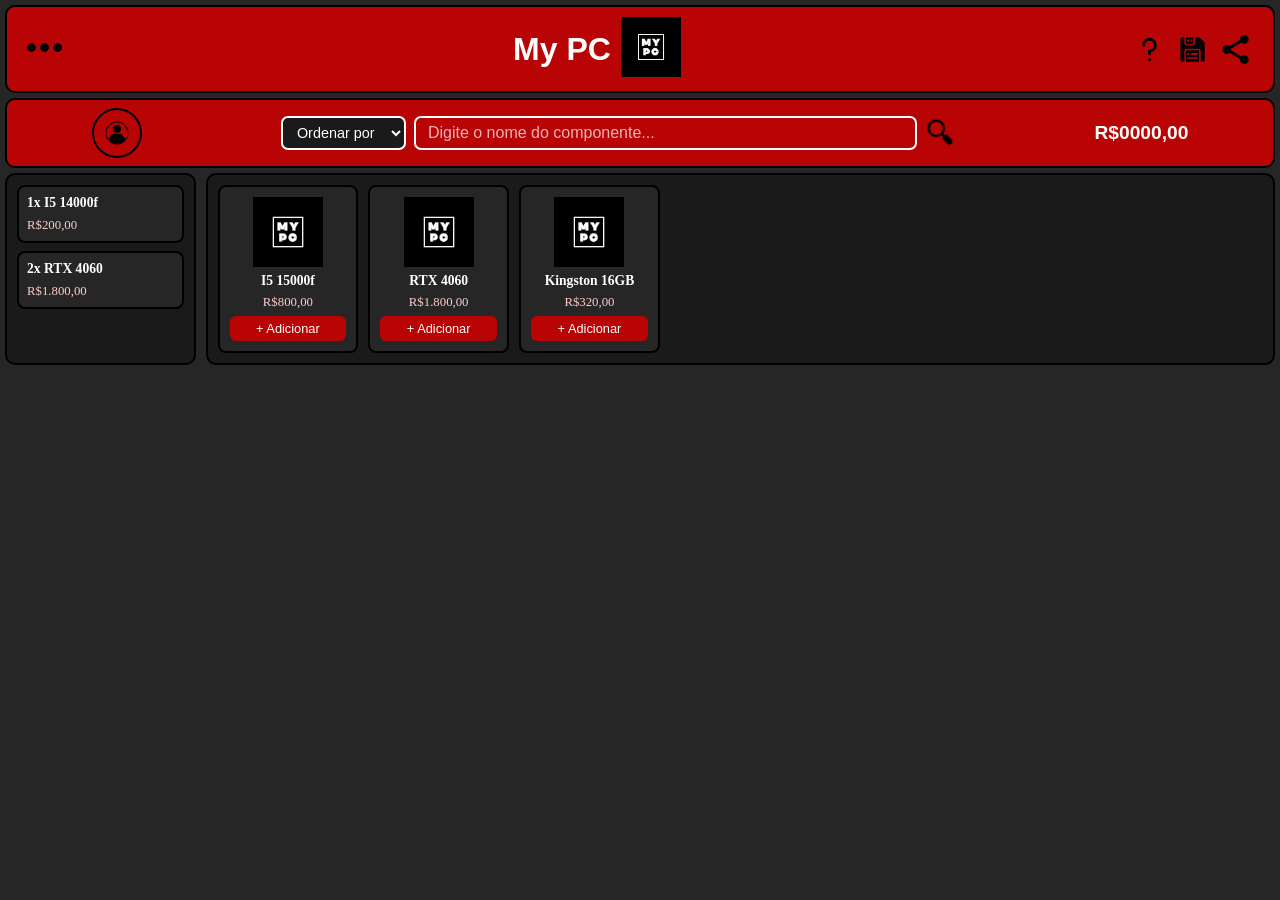
==== index.html @ f689a7f4 "First commit just html and css" ====
<!doctype html>
<html lang="pt-br">
  <head>
    <meta charset="UTF-8" />
    <meta name="viewport" content="width=device-width, initial-scale=1.0" />
    <link rel="stylesheet" href="style.css" />
    <title>My Best PC</title>
  </head>
  <body>
    <header>
      <figure>
        <img id="settings" src="img/settings.png" alt="Configurações" />
      </figure>

      <div class="nome">
        <h1>My PC</h1>
        <figure>
          <img src="img/logo.png" alt="My pc logo" />
        </figure>
      </div>

      <div class="options">
        <figure>
          <img src="img/more.png" alt="Mais" />
          <img src="img/save.png" alt="Salvar" />
          <img src="img/share.png" alt="Compartilhar" />
        </figure>
      </div>
    </header>

    <nav>
      <div class="login">
        <img src="img/avatar.png" alt="Login" />
      </div>

      <div class="pesquisa">
        <select>
          <option>Ordenar por</option>
          <option>Menor preço</option>
          <option>Maior preço</option>
          <option>Nome A-Z</option>
        </select>
        <input type="text" placeholder="Digite o nome do componente..." />
        <button>
          <img src="img/search.png" alt="Pesquisar" />
        </button>
      </div>

      <div class="valor">
        <p>R$0000,00</p>
      </div>
    </nav>

    <div class="container">
      <aside>
        <div class="card-produto">
          <p>1x I5 14000f</p>
          <span>R$200,00</span>
        </div>

        <div class="card-produto">
          <p>2x RTX 4060</p>
          <span>R$1.800,00</span>
        </div>
      </aside>

      <main>
        <div class="produtos-grid">
          <div class="card-main">
            <img src="img/logo.png" alt="I5 15000f" />
            <p>I5 15000f</p>
            <span>R$800,00</span>
            <button class="btn-carrinho">+ Adicionar</button>
          </div>

          <div class="card-main">
            <img src="img/logo.png" alt="RTX 4060" />
            <p>RTX 4060</p>
            <span>R$1.800,00</span>
            <button class="btn-carrinho">+ Adicionar</button>
          </div>

          <div class="card-main">
            <img src="img/logo.png" alt="Kingston 16GB" />
            <p>Kingston 16GB</p>
            <span>R$320,00</span>
            <button class="btn-carrinho">+ Adicionar</button>
          </div>
        </div>
      </main>
    </div>

    <script src="script.js"></script>
  </body>
</html>
---- style.css ----
* {
  margin: 0;
  padding: 0;
  box-sizing: border-box;
}

body {
  background-color: #262626;
  color: white;
}

/* ── HEADER ── */
header {
  background-color: #b80404;
  font-family: Arial, sans-serif;
  display: flex;
  justify-content: space-between;
  align-items: center;
  gap: 10px;
  padding: 10px 20px;
  border: 2px solid black;
  border-radius: 10px;
  margin: 5px;
}

.nome {
  display: flex;
  align-items: center;
  gap: 10px;
}

.nome h1 {
  font-size: clamp(1rem, 2.5vw, 2rem);
  white-space: nowrap;
}

.nome img {
  width: clamp(30px, 5vw, 60px);
}

.options figure {
  display: flex;
  align-items: center;
  gap: 8px;
}

.options img {
  width: clamp(20px, 3vw, 35px);
  cursor: pointer;
}

#settings {
  width: clamp(20px, 3vw, 35px);
  cursor: pointer;
}

/* ── NAV ── */
nav {
  margin: 5px;
  background-color: #b80404;
  display: flex;
  justify-content: space-around;
  align-items: center;
  padding: 8px 20px;
  border: 2px solid black;
  border-radius: 10px;
  gap: 10px;
}

.pesquisa {
  display: flex;
  align-items: center;
  gap: 8px;
  width: 55%;
}

.pesquisa select {
  padding: 6px 10px;
  background: #1a1a1a;
  color: white;
  border: 2px solid white;
  border-radius: 7px;
  font-size: clamp(0.65rem, 1.2vw, 0.9rem);
  cursor: pointer;
  flex-shrink: 0;
}

.pesquisa input {
  padding: 6px 12px;
  width: 100%;
  background: none;
  border: 2px solid white;
  border-radius: 7px;
  color: white;
  font-size: clamp(0.7rem, 1.5vw, 1rem);
}

input::placeholder {
  color: rgba(255, 255, 255, 0.7);
}

.pesquisa button {
  background: none;
  border: none;
  cursor: pointer;
  padding: 0;
  flex-shrink: 0;
}

.pesquisa button img {
  width: clamp(20px, 3vw, 30px);
}

.login {
  display: flex;
  align-items: center;
  justify-content: center;
  width: clamp(35px, 5vw, 50px);
  height: clamp(35px, 5vw, 50px);
  border-radius: 50%;
  border: 2px solid black;
  overflow: hidden;
  flex-shrink: 0;
}

.login img {
  width: 100%;
}

.valor p {
  font-family: "Franklin Gothic Medium", "Arial Narrow", Arial, sans-serif;
  font-weight: bold;
  font-size: clamp(0.8rem, 1.5vw, 1.2rem);
  white-space: nowrap;
}

/* ── LAYOUT PRINCIPAL ── */
.container {
  display: flex;
  margin: 5px;
  gap: 10px;
}

/* ── ASIDE ── */
aside {
  width: 15%;
  background-color: #1a1a1a;
  border: 2px solid black;
  border-radius: 10px;
  padding: 10px;
  display: flex;
  flex-direction: column;
  gap: 8px;
  flex-shrink: 0;
}

.card-produto {
  background-color: #262626;
  border: 2px solid black;
  border-radius: 8px;
  padding: 8px;
}

.card-produto p {
  font-weight: bold;
  font-size: 0.85rem;
  margin-bottom: 4px;
}

.card-produto span {
  font-size: 0.8rem;
  color: #ffcccc;
}

/* ── MAIN ── */
main {
  flex: 1;
  background-color: #1a1a1a;
  border: 2px solid black;
  border-radius: 10px;
  padding: 10px;
}

.produtos-grid {
  display: grid;
  grid-template-columns: repeat(auto-fill, minmax(140px, 1fr));
  gap: 10px;
}

.card-main {
  background-color: #262626;
  border: 2px solid black;
  border-radius: 8px;
  padding: 10px;
  display: flex;
  flex-direction: column;
  align-items: center;
  gap: 6px;
}

.card-main img {
  width: 70px;
  height: 70px;
  object-fit: contain;
}

.card-main p {
  font-weight: bold;
  font-size: 0.85rem;
  text-align: center;
}

.card-main span {
  color: #ffcccc;
  font-size: 0.8rem;
}

.btn-carrinho {
  width: 100%;
  padding: 5px;
  background-color: #b80404;
  color: white;
  border: none;
  border-radius: 6px;
  font-size: 0.8rem;
  cursor: pointer;
}

.btn-carrinho:hover {
  background-color: #8a0303;
}

/* ── TABLET (max 900px) ── */
@media (max-width: 900px) {
  aside {
    width: 12%;
  }
}

/* ── MOBILE (max 600px) ── */
@media (max-width: 600px) {
  header {
    flex-wrap: wrap;
    justify-content: center;
  }

  nav {
    flex-wrap: wrap;
    gap: 8px;
  }

  .pesquisa {
    width: 100%;
    flex-wrap: wrap;
  }

  .pesquisa select,
  .pesquisa input {
    width: 100%;
  }

  .container {
    flex-direction: column;
  }

  aside {
    width: 100%;
    flex-direction: row;
    overflow-x: auto;
  }

  .card-produto {
    min-width: 120px;
  }

  .produtos-grid {
    grid-template-columns: repeat(auto-fill, minmax(120px, 1fr));
  }
}
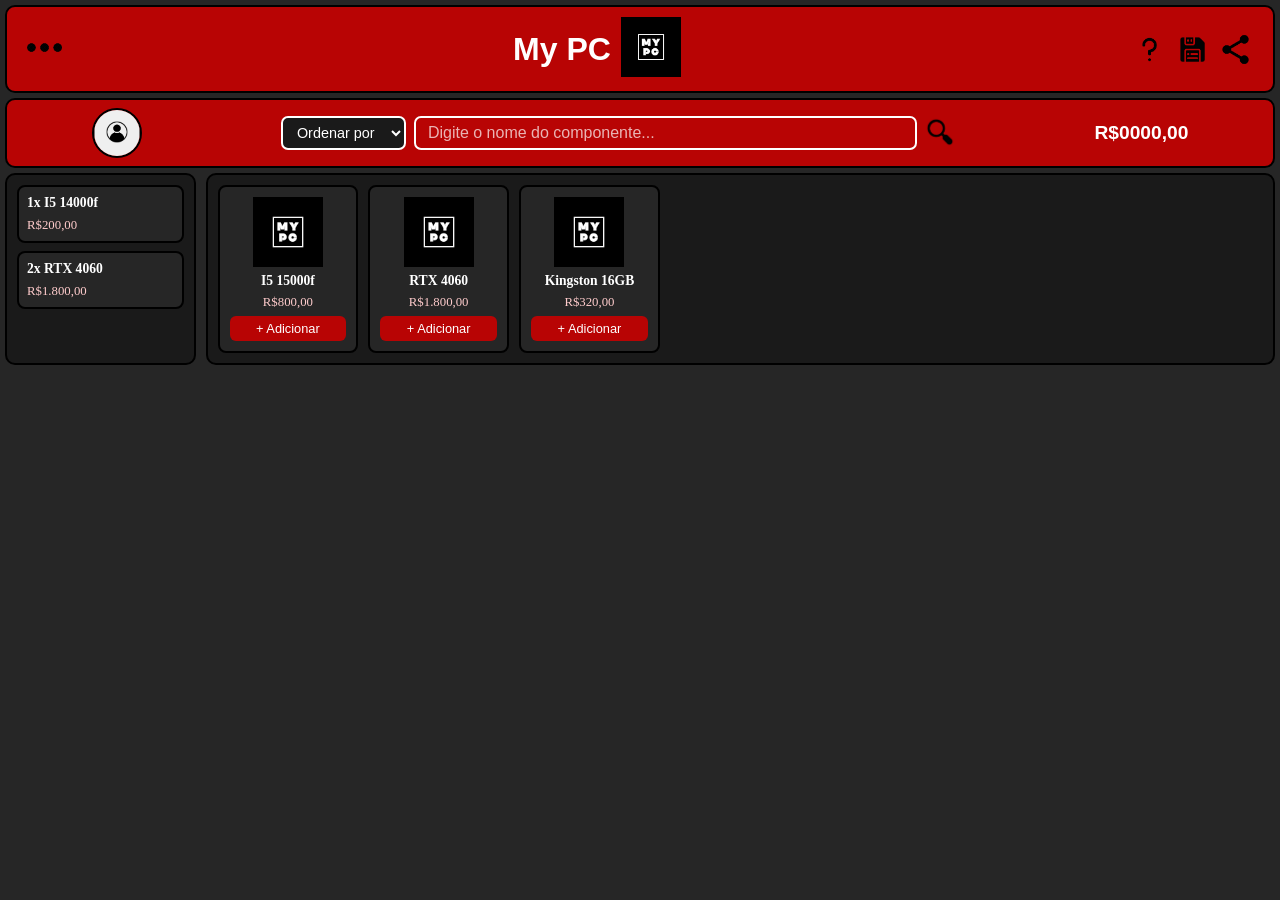
==== commit 2cab7912: "adição de front e back ainda em andamento" ====
--- a/index.html
+++ b/index.html
@@ -4,6 +4,7 @@
     <meta charset="UTF-8" />
     <meta name="viewport" content="width=device-width, initial-scale=1.0" />
     <link rel="stylesheet" href="style.css" />
+    <link rel="icon" type="image/x-icon" href="img/logo.png" />
     <title>My Best PC</title>
   </head>
   <body>
@@ -30,7 +31,12 @@
 
     <nav>
       <div class="login">
-        <img src="img/avatar.png" alt="Login" />
+        <button
+          onclick="window.location.href = 'front/cadastrar.html'"
+          id="novo"
+        >
+          <img src="img/avatar.png" alt="Login" />
+        </button>
       </div>
 
       <div class="pesquisa">
@@ -90,6 +96,6 @@
       </main>
     </div>
 
-    <script src="script.js"></script>
+    <script src="index.js"></script>
   </body>
 </html>
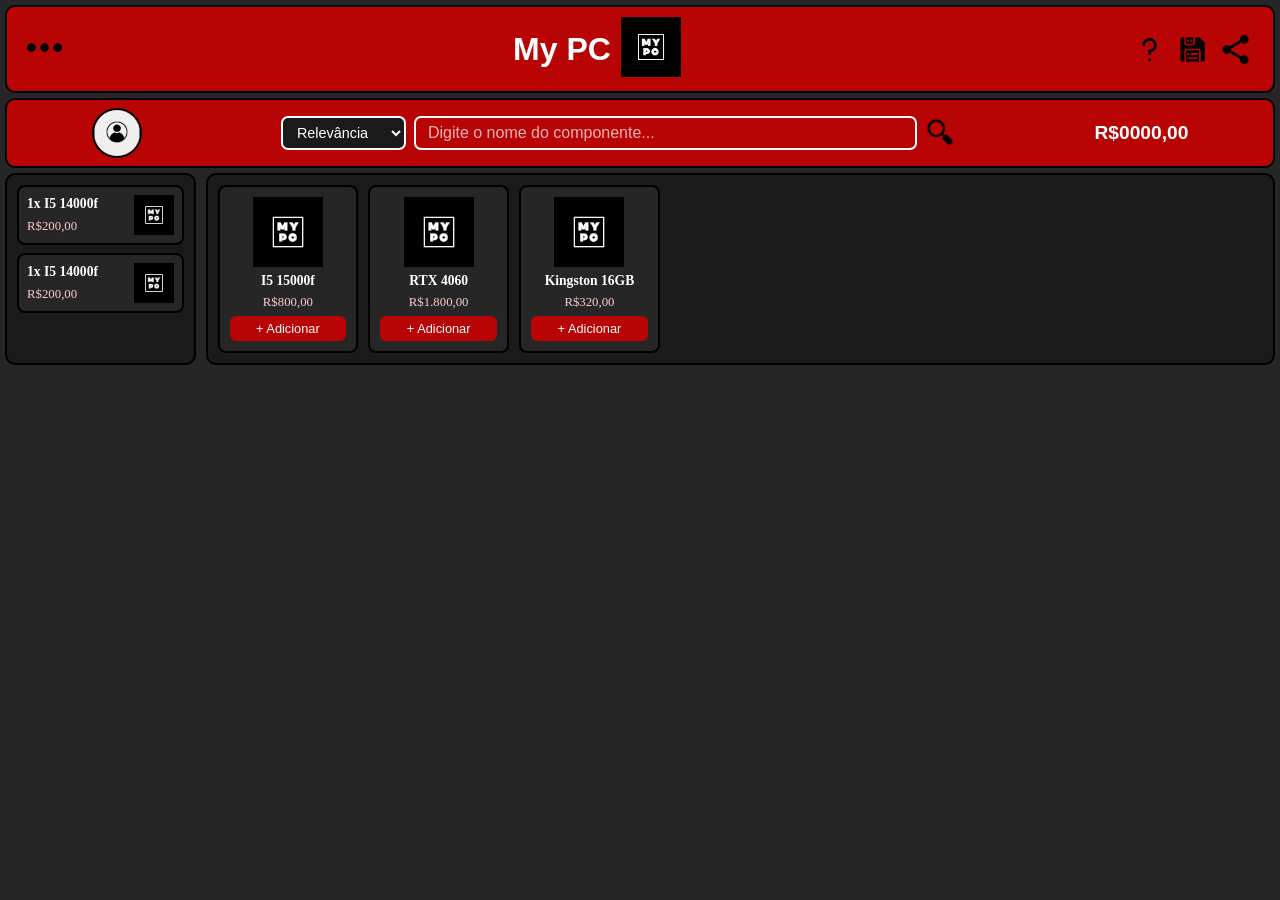
==== commit e5394c67: "Fazendo o sistema de cadastro diretamente no database" ====
--- a/index.html
+++ b/index.html
@@ -41,7 +41,7 @@
 
       <div class="pesquisa">
         <select>
-          <option>Ordenar por</option>
+          <option selected>Relevância</option>
           <option>Menor preço</option>
           <option>Maior preço</option>
           <option>Nome A-Z</option>
@@ -60,13 +60,19 @@
     <div class="container">
       <aside>
         <div class="card-produto">
-          <p>1x I5 14000f</p>
-          <span>R$200,00</span>
+          <div>
+            <p>1x I5 14000f</p>
+            <span>R$200,00</span>
+          </div>
+          <img src="img/logo.png" alt="I5 14000f" />
         </div>
 
         <div class="card-produto">
-          <p>2x RTX 4060</p>
-          <span>R$1.800,00</span>
+          <div>
+            <p>1x I5 14000f</p>
+            <span>R$200,00</span>
+          </div>
+          <img src="img/logo.png" alt="I5 14000f" />
         </div>
       </aside>
 
--- a/style.css
+++ b/style.css
@@ -9,7 +9,7 @@
   color: white;
 }
 
-/* ── HEADER ── */
+/*  HEADER  */
 header {
   background-color: #b80404;
   font-family: Arial, sans-serif;
@@ -54,7 +54,7 @@
   cursor: pointer;
 }
 
-/* ── NAV ── */
+/*  NAV  */
 nav {
   margin: 5px;
   background-color: #b80404;
@@ -134,14 +134,14 @@
   white-space: nowrap;
 }
 
-/* ── LAYOUT PRINCIPAL ── */
+/* LAYOUT PRINCIPAL */
 .container {
   display: flex;
   margin: 5px;
   gap: 10px;
 }
 
-/* ── ASIDE ── */
+/*  ASIDE  */
 aside {
   width: 15%;
   background-color: #1a1a1a;
@@ -159,6 +159,9 @@
   border: 2px solid black;
   border-radius: 8px;
   padding: 8px;
+  display: flex;
+  align-items: center;
+  gap: 8px;
 }
 
 .card-produto p {
@@ -171,8 +174,15 @@
   font-size: 0.8rem;
   color: #ffcccc;
 }
-
-/* ── MAIN ── */
+.card-produto img {
+  width: 40px;
+  height: 40px;
+  object-fit: contain;
+  flex-shrink: 0;
+  margin-left: auto;
+}
+
+/*  MAIN  */
 main {
   flex: 1;
   background-color: #1a1a1a;
@@ -230,14 +240,100 @@
   background-color: #8a0303;
 }
 
-/* ── TABLET (max 900px) ── */
+/* ── FORM ── */
+.form-container {
+  width: 400px;
+  margin: 40px auto;
+  background-color: #1a1a1a;
+  border: 2px solid black;
+  border-radius: 10px;
+  padding: 20px;
+}
+
+.form-container h2 {
+  text-align: center;
+  margin-bottom: 20px;
+  color: white;
+}
+
+.input-group {
+  display: flex;
+  flex-direction: column;
+  gap: 4px;
+  margin-bottom: 12px;
+}
+
+.input-group label {
+  font-size: 0.85rem;
+  color: #ffcccc;
+}
+
+.input-group input,
+.input-group select,
+.input-group textarea {
+  padding: 8px 10px;
+  background-color: #262626;
+  color: white;
+  border: 2px solid #444;
+  border-radius: 6px;
+  font-size: 0.9rem;
+}
+
+.input-group input:focus,
+.input-group select:focus,
+.input-group textarea:focus {
+  outline: none;
+  border-color: #b80404;
+}
+
+.input-group textarea {
+  resize: vertical;
+}
+
+.form-actions {
+  display: flex;
+  gap: 8px;
+  margin-top: 16px;
+}
+
+.btn-primary {
+  flex: 1;
+  padding: 8px;
+  background-color: #b80404;
+  color: white;
+  border: none;
+  border-radius: 6px;
+  font-size: 0.9rem;
+  cursor: pointer;
+}
+
+.btn-primary:hover {
+  background-color: #8a0303;
+}
+
+.btn-secondary {
+  flex: 1;
+  padding: 8px;
+  background-color: #262626;
+  color: white;
+  border: 2px solid #444;
+  border-radius: 6px;
+  font-size: 0.9rem;
+  cursor: pointer;
+}
+
+.btn-secondary:hover {
+  border-color: #b80404;
+}
+
+/*  TABLET (max 900px)  */
 @media (max-width: 900px) {
   aside {
     width: 12%;
   }
 }
 
-/* ── MOBILE (max 600px) ── */
+/*  MOBILE (max 600px)  */
 @media (max-width: 600px) {
   header {
     flex-wrap: wrap;
@@ -276,4 +372,8 @@
   .produtos-grid {
     grid-template-columns: repeat(auto-fill, minmax(120px, 1fr));
   }
-}
+  .form-container {
+    width: 95%;
+    margin: 20px auto;
+  }
+}
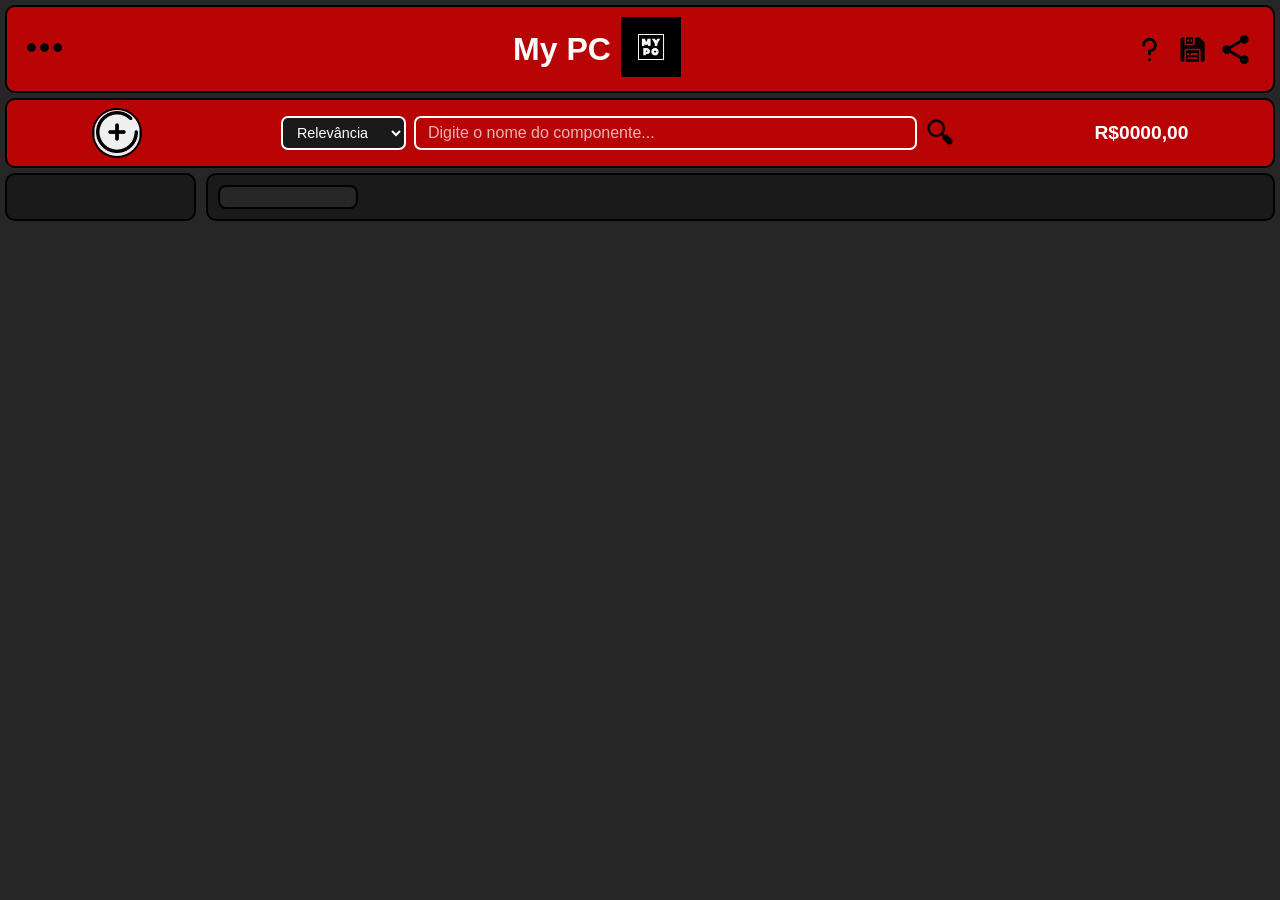
==== commit 34d8b0bd: "back" ====
--- a/index.html
+++ b/index.html
@@ -59,6 +59,7 @@
 
     <div class="container">
       <aside>
+        <!--
         <div class="card-produto">
           <div>
             <p>1x I5 14000f</p>
@@ -74,30 +75,41 @@
           </div>
           <img src="img/logo.png" alt="I5 14000f" />
         </div>
+        -->
+        
       </aside>
 
       <main>
         <div class="produtos-grid">
           <div class="card-main">
+              <!--
             <img src="img/logo.png" alt="I5 15000f" />
             <p>I5 15000f</p>
             <span>R$800,00</span>
-            <button class="btn-carrinho">+ Adicionar</button>
+            <button class="btn-carrinho">+ Carrinho</button>
+            <button class="btn-carrinho">x Deletar</button>
+            <button class="btn-carrinho">Editar</button>
           </div>
 
           <div class="card-main">
             <img src="img/logo.png" alt="RTX 4060" />
             <p>RTX 4060</p>
             <span>R$1.800,00</span>
-            <button class="btn-carrinho">+ Adicionar</button>
+            <button class="btn-carrinho">+ Carrinho</button>
+            <button class="btn-carrinho">x Deletar</button>
+            <button class="btn-carrinho">Editar</button>
           </div>
 
           <div class="card-main">
             <img src="img/logo.png" alt="Kingston 16GB" />
             <p>Kingston 16GB</p>
             <span>R$320,00</span>
-            <button class="btn-carrinho">+ Adicionar</button>
+            <button class="btn-carrinho">+ Carrinho</button>
+            <button class="btn-carrinho">x Deletar</button>
+            <button class="btn-carrinho">Editar</button>
           </div>
+            -->
+            
         </div>
       </main>
     </div>
--- a/style.css
+++ b/style.css
@@ -225,7 +225,9 @@
   font-size: 0.8rem;
 }
 
-.btn-carrinho {
+.btn-carrinho,
+.btn-delet,
+.btn-edit {
   width: 100%;
   padding: 5px;
   background-color: #b80404;
@@ -236,7 +238,9 @@
   cursor: pointer;
 }
 
-.btn-carrinho:hover {
+.btn-carrinho:hover,
+.btn-delet:hover,
+.btn-edit:hover {
   background-color: #8a0303;
 }
 
@@ -326,15 +330,15 @@
   border-color: #b80404;
 }
 
-/*  TABLET (max 900px)  */
-@media (max-width: 900px) {
+/*  TABLET  */
+@media (max-width: 950px) {
   aside {
     width: 12%;
   }
 }
 
 /*  MOBILE (max 600px)  */
-@media (max-width: 600px) {
+@media (max-width: 900px) {
   header {
     flex-wrap: wrap;
     justify-content: center;
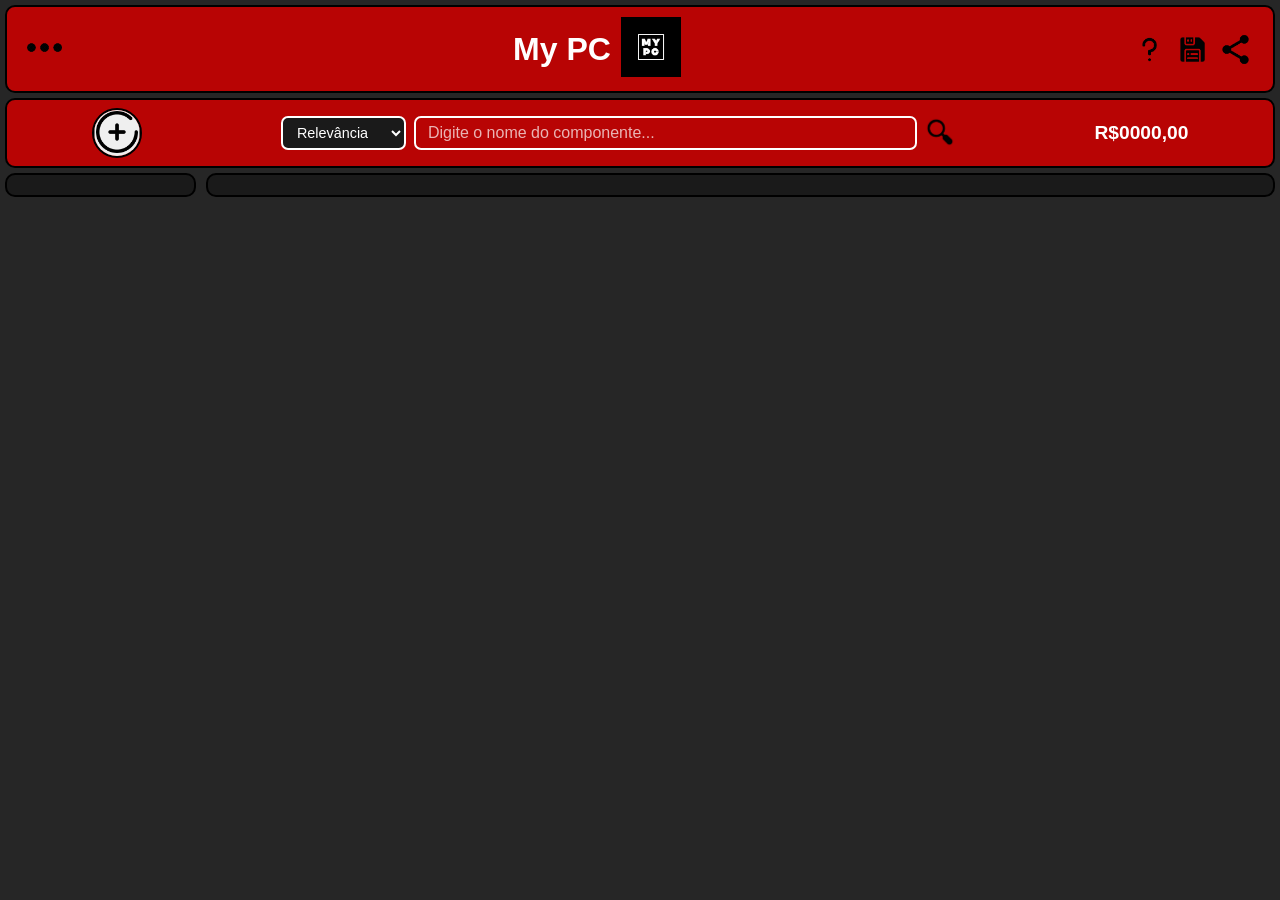
==== commit 22943ed9: "CRUD completo (a adicionar funcionalidades extra e sistema de pesquisa/filtro)" ====
--- a/index.html
+++ b/index.html
@@ -58,7 +58,7 @@
     </nav>
 
     <div class="container">
-      <aside>
+      <aside id="carrinho">
         <!--
         <div class="card-produto">
           <div>
@@ -80,39 +80,8 @@
       </aside>
 
       <main>
-        <div class="produtos-grid">
-          <div class="card-main">
-              <!--
-            <img src="img/logo.png" alt="I5 15000f" />
-            <p>I5 15000f</p>
-            <span>R$800,00</span>
-            <button class="btn-carrinho">+ Carrinho</button>
-            <button class="btn-carrinho">x Deletar</button>
-            <button class="btn-carrinho">Editar</button>
-          </div>
-
-          <div class="card-main">
-            <img src="img/logo.png" alt="RTX 4060" />
-            <p>RTX 4060</p>
-            <span>R$1.800,00</span>
-            <button class="btn-carrinho">+ Carrinho</button>
-            <button class="btn-carrinho">x Deletar</button>
-            <button class="btn-carrinho">Editar</button>
-          </div>
-
-          <div class="card-main">
-            <img src="img/logo.png" alt="Kingston 16GB" />
-            <p>Kingston 16GB</p>
-            <span>R$320,00</span>
-            <button class="btn-carrinho">+ Carrinho</button>
-            <button class="btn-carrinho">x Deletar</button>
-            <button class="btn-carrinho">Editar</button>
-          </div>
-            -->
-            
-        </div>
+        <div class="produtos-grid"></div>
       </main>
-    </div>
 
     <script src="index.js"></script>
   </body>
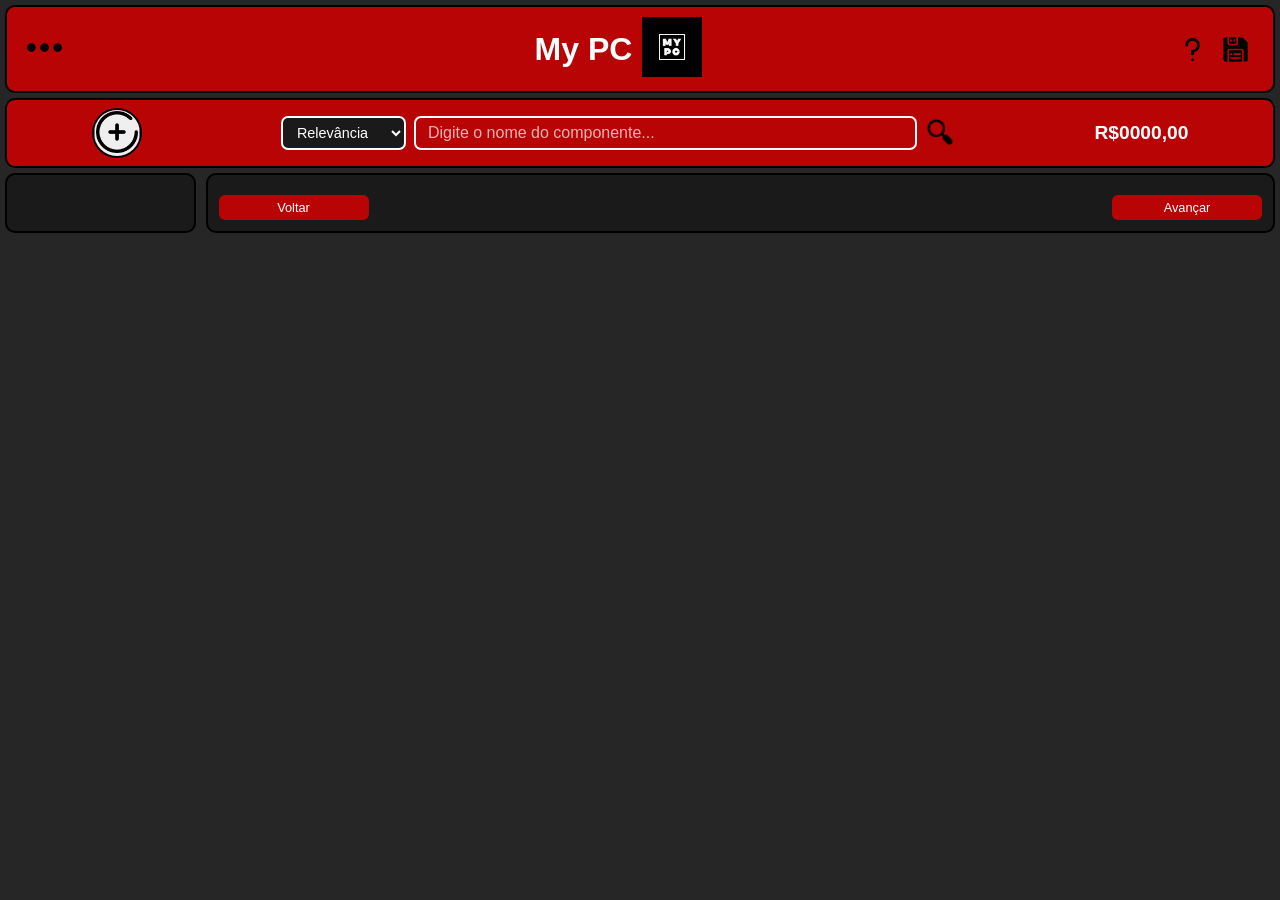
==== commit 296c55ac: "Mais paginas" ====
--- a/index.html
+++ b/index.html
@@ -22,9 +22,8 @@
 
       <div class="options">
         <figure>
-          <img src="img/more.png" alt="Mais" />
-          <img src="img/save.png" alt="Salvar" />
-          <img src="img/share.png" alt="Compartilhar" />
+          <img id="more" src="img/more.png" alt="Mais" />
+          <img id="salvar" src="img/save.png" alt="Salvar" />
         </figure>
       </div>
     </header>
@@ -40,12 +39,12 @@
       </div>
 
       <div class="pesquisa">
-        <select>
-          <option selected>Relevância</option>
-          <option>Menor preço</option>
-          <option>Maior preço</option>
-          <option>Nome A-Z</option>
-        </select>
+        <select class="selectFiltro">
+          <option value="relevancia" selected>Relevância</option>
+    <option value="menor">Menor preço</option>
+    <option value="maior">Maior preço</option>
+    <option value="alfabeto">Nome A-Z</option>
+      </select>
         <input type="text" placeholder="Digite o nome do componente..." />
         <button>
           <img src="img/search.png" alt="Pesquisar" />
@@ -81,8 +80,13 @@
 
       <main>
         <div class="produtos-grid"></div>
+        
+        <div class="mudar-pagina">
+          <button id="voltar" class="btn-carrinho">Voltar</button>
+          <button id="avancar" class="btn-carrinho">Avançar</button>
+        </div>
       </main>
-
+        
     <script src="index.js"></script>
   </body>
 </html>
--- a/style.css
+++ b/style.css
@@ -330,14 +330,24 @@
   border-color: #b80404;
 }
 
-/*  TABLET  */
+.mudar-pagina {
+  margin: 1px;
+  margin-top: 10px;
+  display: flex;
+  flex-direction: row;
+  justify-content: space-between;
+}
+.mudar-pagina button {
+  width: clamp(80px, 25%, 150px);
+}
+
+/*  adaptatividade  */
 @media (max-width: 950px) {
   aside {
     width: 12%;
   }
 }
 
-/*  MOBILE (max 600px)  */
 @media (max-width: 900px) {
   header {
     flex-wrap: wrap;
@@ -381,3 +391,6 @@
     margin: 20px auto;
   }
 }
+.ocultar {
+  display: none;
+}
